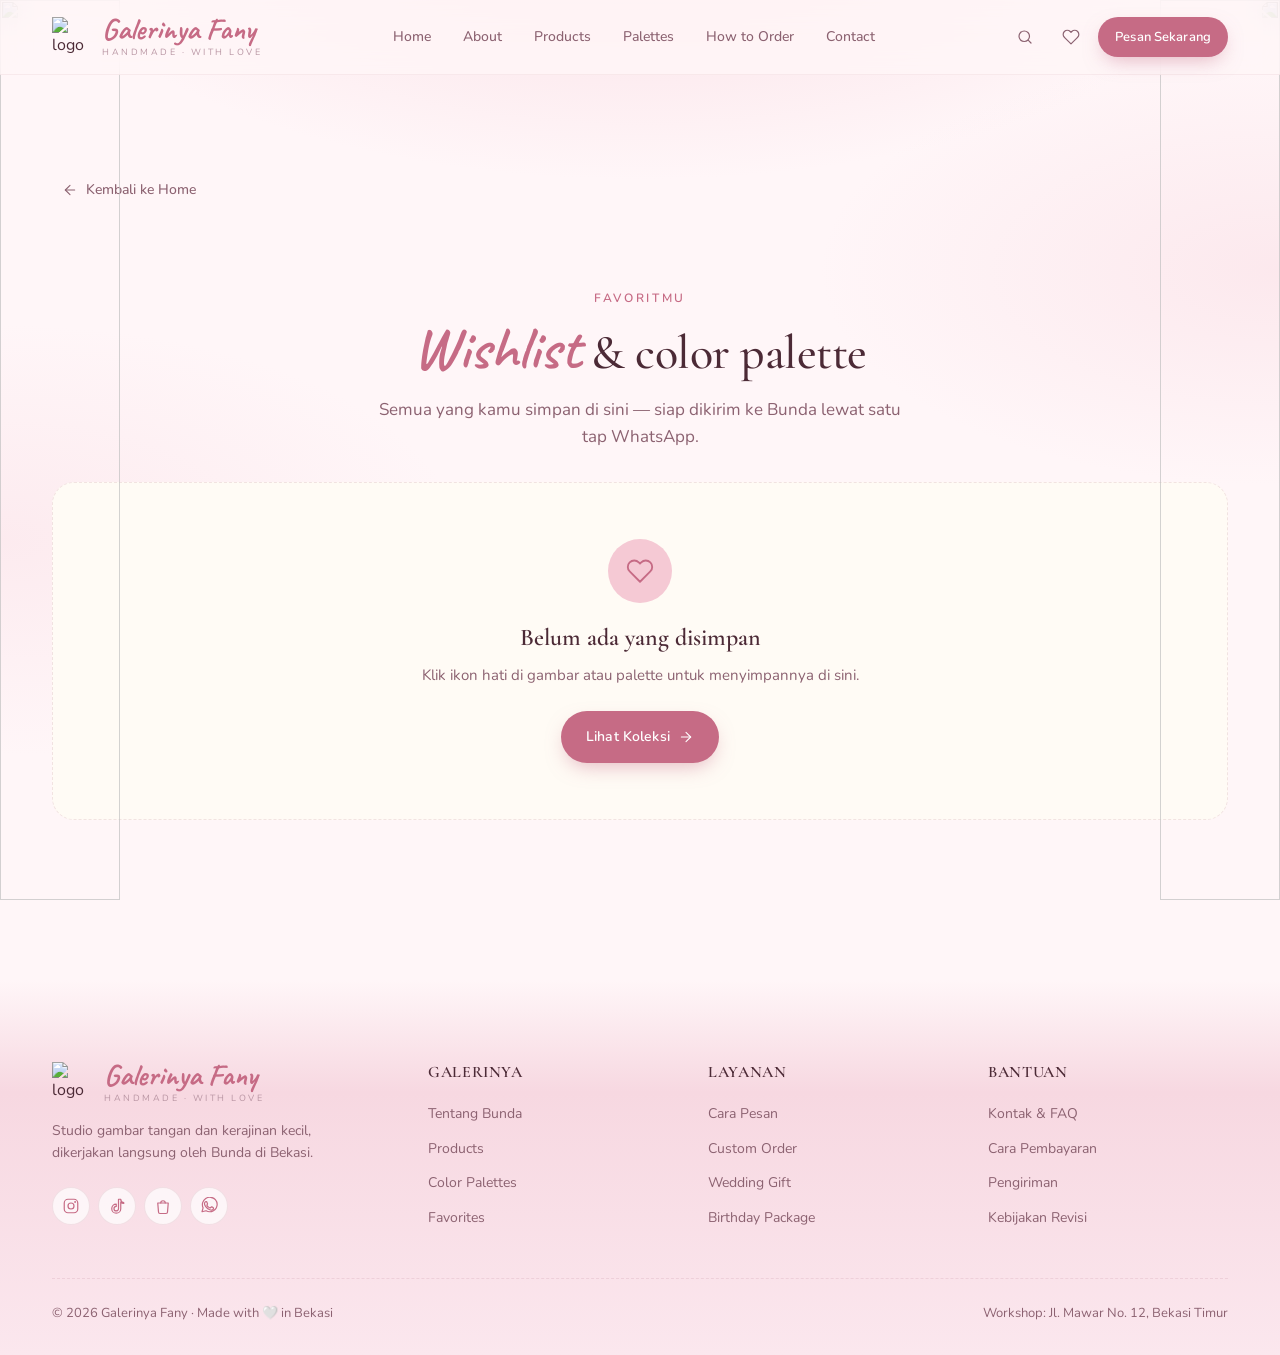
==== favorites.html @ 116637f1 "Add files via upload" ====
<!DOCTYPE html>
<html lang="id">
<head>
<meta charset="UTF-8"/>
<meta name="viewport" content="width=device-width, initial-scale=1.0"/>
<title>Favoritku — Galerinya Fany</title>
<link rel="preconnect" href="https://fonts.googleapis.com"/>
<link rel="preconnect" href="https://fonts.gstatic.com" crossorigin/>
<link href="https://fonts.googleapis.com/css2?family=Caveat:wght@500;600;700&family=Cormorant+Garamond:ital,wght@0,400;0,500;0,600;0,700;1,400;1,500&family=Nunito:wght@300;400;500;600;700&display=swap" rel="stylesheet"/>
<link rel="stylesheet" href="styles.css"/>
</head>
<body>

<div class="side-garden left"><img src="images/decorations/side-garden.svg" style="width:100%;height:100%" alt=""></div>
<div class="side-garden right"><img src="images/decorations/side-garden.svg" style="width:100%;height:100%" alt=""></div>

<!-- ═══════════════════ NAVBAR ═══════════════════ -->
<nav class="navbar">
  <div class="navbar-inner">
    <a href="index.html" class="logo">
      <img src="images/logo.svg" width="40" height="40" alt="logo">
      <div>
        <div class="logo-text">Galerinya Fany</div>
        <div class="logo-sub">handmade · with love</div>
      </div>
    </a>
    <div class="nav-links">
      <a class="nav-link" href="index.html#home">Home</a>
      <a class="nav-link" href="index.html#about">About</a>
      <a class="nav-link" href="index.html#products">Products</a>
      <a class="nav-link" href="index.html#palettes">Palettes</a>
      <a class="nav-link" href="index.html#order">How to Order</a>
      <a class="nav-link" href="index.html#contact">Contact</a>
    </div>
    <div class="nav-actions">
      <div style="position:relative">
        <button class="icon-btn" id="search-btn" aria-label="Cari palette"></button>
        <div class="search-pop" id="search-pop" style="display:none" onclick="event.stopPropagation()">
          <input type="text" id="search-input" placeholder="Cari color palette…"/>
          <div class="search-pop-hint">Tekan Enter untuk cari</div>
        </div>
      </div>
      <a href="favorites.html" class="icon-btn active" id="fav-btn" aria-label="Favorit" style="position:relative">
        <span class="badge" id="fav-badge" style="display:none">0</span>
      </a>
      <a href="index.html#order" class="btn btn-primary btn-sm">Pesan Sekarang</a>
    </div>
  </div>
</nav>

<!-- ═══════════════════ KONTEN FAVORITES ═══════════════════ -->
<section class="section">
  <div class="wrap">
    <a href="index.html" class="detail-back" id="back-btn"></a>

    <div class="fav-hero">
      <div class="eyebrow">Favoritmu</div>
      <h1 class="section-title" style="margin-top:8px"><em>Wishlist</em> &amp; color palette</h1>
      <p class="section-sub">Semua yang kamu simpan di sini — siap dikirim ke Bunda lewat satu tap WhatsApp.</p>
    </div>

    <div id="fav-content">
      <!-- Diisi oleh JavaScript -->
    </div>
  </div>
</section>

<!-- ═══════════════════ FOOTER ═══════════════════ -->
<footer class="footer">
  <div style="position:absolute;top:0;left:0;right:0"><img src="images/decorations/floral-border.svg" style="width:100%;display:block" alt=""></div>
  <div class="wrap" style="position:relative">
    <div class="footer-grid">
      <div>
        <div class="logo" style="cursor:default">
          <img src="images/logo.svg" width="42" height="42" alt="logo">
          <div><div class="logo-text">Galerinya Fany</div><div class="logo-sub">handmade · with love</div></div>
        </div>
        <p class="footer-tag">Studio gambar tangan dan kerajinan kecil, dikerjakan langsung oleh Bunda di Bekasi.</p>
        <div class="footer-social">
          <a href="#" aria-label="Instagram" id="ft-ig"></a>
          <a href="#" aria-label="TikTok" id="ft-tt"></a>
          <a href="#" aria-label="Shopee" id="ft-sp"></a>
          <a href="#" aria-label="WhatsApp" id="ft-wa"></a>
        </div>
      </div>
      <div>
        <h4>Galerinya</h4>
        <ul>
          <li><a href="index.html#about">Tentang Bunda</a></li>
          <li><a href="index.html#products">Products</a></li>
          <li><a href="index.html#palettes">Color Palettes</a></li>
          <li><a href="favorites.html">Favorites</a></li>
        </ul>
      </div>
      <div>
        <h4>Layanan</h4>
        <ul>
          <li><a href="index.html#order">Cara Pesan</a></li>
          <li><a href="#">Custom Order</a></li>
          <li><a href="#">Wedding Gift</a></li>
          <li><a href="#">Birthday Package</a></li>
        </ul>
      </div>
      <div>
        <h4>Bantuan</h4>
        <ul>
          <li><a href="index.html#contact">Kontak &amp; FAQ</a></li>
          <li><a href="index.html#contact">Cara Pembayaran</a></li>
          <li><a href="#">Pengiriman</a></li>
          <li><a href="#">Kebijakan Revisi</a></li>
        </ul>
      </div>
    </div>
    <div class="footer-bottom">
      <div>© 2026 Galerinya Fany · Made with 🤍 in Bekasi</div>
      <div>Workshop: Jl. Mawar No. 12, Bekasi Timur</div>
    </div>
  </div>
</footer>

<script src="shared.js"></script>
<script>
// ──────────────────────────────────────────────────────────
//  Halaman Favorites — favorites.html
// ──────────────────────────────────────────────────────────

document.addEventListener('DOMContentLoaded', function () {
  initNavCommon();

  // Footer icons
  document.getElementById('ft-ig').innerHTML = icon('instagram',18);
  document.getElementById('ft-tt').innerHTML = icon('tiktok',18);
  document.getElementById('ft-sp').innerHTML = icon('shopee',18);
  document.getElementById('ft-wa').innerHTML = icon('whatsapp',18);

  // Tombol kembali
  document.getElementById('back-btn').innerHTML = icon('arrow-left',16) + ' Kembali ke Home';

  // Search → ke index.html
  var si = document.getElementById('search-input');
  if (si) si.addEventListener('keydown', function(e) {
    if (e.key === 'Enter' && si.value.trim()) {
      window.location.href = 'index.html?q=' + encodeURIComponent(si.value.trim()) + '#palettes';
    }
  });

  renderFavoritesPage();
});

// ── Render seluruh halaman favorites ──
function renderFavoritesPage() {
  var favs       = loadFavs();
  var favProds   = favs.products.map(function(id){ return PRODUCTS.find(function(p){ return p.id === id; }); }).filter(Boolean);
  var favPals    = favs.palettes.map(function(id){ return PALETTES.find(function(p){ return p.id === id; }); }).filter(Boolean);
  var isEmpty    = favProds.length === 0 && favPals.length === 0;
  var container  = document.getElementById('fav-content');

  updateFavBadge();

  if (isEmpty) {
    container.innerHTML =
      '<div class="fav-empty">' +
        '<div class="info-icon">' + icon('heart',28) + '</div>' +
        '<h3>Belum ada yang disimpan</h3>' +
        '<p>Klik ikon hati di gambar atau palette untuk menyimpannya di sini.</p>' +
        '<a href="index.html#products" class="btn btn-primary">Lihat Koleksi ' + icon('arrow-right',16) + '</a>' +
      '</div>';
    return;
  }

  var html = '';

  // ── Daftar produk favorit ──
  if (favProds.length > 0) {
    html += '<div style="margin-bottom:56px">' +
      '<h2 class="section-title" style="font-size:28px;text-align:left;margin-bottom:20px">Produk Favorit (' + favProds.length + ')</h2>' +
      '<div class="product-grid">' +
      favProds.map(function(p) {
        return '<article class="product-card" onclick="window.location.href=\'product.html?id=' + p.id + '\'">' +
          '<div class="product-img">' +
            productArtSVG(p) +
            '<div class="product-tag">' + p.tag + '</div>' +
            '<button class="product-fav is-fav" onclick="removeProductFav(event,\'' + p.id + '\')" aria-label="Hapus dari Favorite">' +
              icon('heart-fill',18) +
            '</button>' +
          '</div>' +
          '<div class="product-body">' +
            '<h3 class="product-title">' + p.title + '</h3>' +
            '<div class="product-meta">' +
              '<span class="product-price">' + p.price + '</span>' +
              '<span class="product-duration">' + icon('clock',12) + ' ' + p.duration + '</span>' +
            '</div>' +
          '</div>' +
        '</article>';
      }).join('') +
      '</div></div>';
  }

  // ── Daftar palette favorit ──
  if (favPals.length > 0) {
    html += '<div style="margin-bottom:32px">' +
      '<h2 class="section-title" style="font-size:28px;text-align:left;margin-bottom:20px">Color Palette Favorit (' + favPals.length + ')</h2>' +
      '<div class="palette-grid">' +
      favPals.map(function(pl) {
        var swatches = pl.colors.map(function(c){ return '<div class="palette-swatch" style="background:' + c + '"></div>'; }).join('');
        return '<div class="palette-card">' +
          '<button class="palette-fav is-fav" onclick="removePaletteFav(event,\'' + pl.id + '\')" aria-label="Hapus palette">' +
            icon('heart-fill',18) +
          '</button>' +
          '<div class="palette-swatches">' + swatches + '</div>' +
          '<div class="palette-name">' + pl.name + '</div>' +
          '<div class="palette-tag">' + pl.tag + '</div>' +
        '</div>';
      }).join('') +
      '</div></div>';
  }

  // ── Checkout bar (sticky bottom) ──
  html += '<div class="checkout-bar">' +
    '<div>' +
      '<div class="count">' + favProds.length + ' produk · ' + favPals.length + ' palette</div>' +
      '<div class="lbl">Siap dikirim ke Bunda</div>' +
    '</div>' +
    '<button class="btn btn-wa" onclick="kirimSemua()">' +
      icon('whatsapp',16) + ' Kirim ke WhatsApp' +
    '</button>' +
  '</div>';

  container.innerHTML = html;
}

// ── Hapus produk dari favorit ──
function removeProductFav(e, id) {
  e.stopPropagation();
  toggleFav('products', id);
  showToast('Dihapus dari Favorite.');
  renderFavoritesPage();
}

// ── Hapus palette dari favorit ──
function removePaletteFav(e, id) {
  e.stopPropagation();
  toggleFav('palettes', id);
  showToast('Palette dihapus dari Favorite.');
  renderFavoritesPage();
}

// ── Kirim semua ke WhatsApp ──
function kirimSemua() {
  var favs     = loadFavs();
  var favProds = favs.products.map(function(id){ return PRODUCTS.find(function(p){ return p.id === id; }); }).filter(Boolean);
  var favPals  = favs.palettes.map(function(id){ return PALETTES.find(function(p){ return p.id === id; }); }).filter(Boolean);
  openWhatsApp({ items: favProds, palettes: favPals });
}
</script>
</body>
</html>
---- styles.css ----
/* ============ TOKENS ============ */
:root {
  --bg: #FFF6F8;
  --bg-2: #FBE7EE;
  --bg-3: #F7D8E1;
  --cream: #FFFBF5;
  --primary: #E89BAE;
  --primary-deep: #C66B85;
  --primary-soft: #F5C9D4;
  --accent: #B97A8E;
  --text: #4C2A36;
  --text-soft: #8C6271;
  --text-mute: #B894A2;
  --line: rgba(184, 120, 140, 0.18);
  --line-soft: rgba(184, 120, 140, 0.10);
  --shadow-sm: 0 1px 2px rgba(140, 70, 90, 0.06);
  --shadow-md: 0 8px 24px -10px rgba(140, 70, 90, 0.18), 0 2px 6px rgba(140, 70, 90, 0.06);
  --shadow-lg: 0 24px 48px -20px rgba(140, 70, 90, 0.28), 0 4px 12px rgba(140, 70, 90, 0.08);
  --radius: 14px;
  --radius-lg: 22px;
  --radius-pill: 999px;
  --font-script: 'Caveat', cursive;
  --font-serif: 'Cormorant Garamond', serif;
  --font-sans: 'Nunito', sans-serif;
}

* { box-sizing: border-box; }
html, body { margin: 0; padding: 0; }
body {
  font-family: var(--font-sans);
  color: var(--text);
  background: var(--bg);
  background-image:
    radial-gradient(ellipse 80% 50% at 50% -10%, rgba(245, 201, 212, 0.55), transparent 60%),
    radial-gradient(ellipse 60% 40% at 100% 30%, rgba(245, 201, 212, 0.30), transparent 60%),
    radial-gradient(ellipse 60% 40% at 0% 60%, rgba(245, 201, 212, 0.25), transparent 60%);
  background-attachment: fixed;
  line-height: 1.55;
  -webkit-font-smoothing: antialiased;
  overflow-x: hidden;
}
img { max-width: 100%; display: block; }
button { font-family: inherit; cursor: pointer; border: none; background: none; color: inherit; }
a { color: inherit; text-decoration: none; }

/* ============ LAYOUT ============ */
.app {
  position: relative;
  min-height: 100vh;
  overflow: hidden;
}
.wrap { max-width: 1240px; margin: 0 auto; padding: 0 32px; }
.section { padding: 96px 0; position: relative; }
.section-tight { padding: 56px 0; }

/* decorative side gardens */
.side-garden {
  position: fixed;
  top: 0;
  height: 100vh;
  width: 120px;
  pointer-events: none;
  z-index: 1;
  opacity: 0.7;
}
.side-garden.left { left: 0; }
.side-garden.right { right: 0; transform: scaleX(-1); }

@media (max-width: 1100px) {
  .side-garden { display: none; }
}

/* Compress navbar between 900-1180px so nothing wraps */
@media (max-width: 1180px) {
  .navbar-inner { padding: 12px 20px; gap: 12px; }
  .nav-link { padding: 7px 10px; font-size: 13px; }
  .nav-actions { gap: 4px; }
}
@media (max-width: 1020px) {
  .logo-sub { display: none; }
  .logo-text { font-size: 26px; }
  .nav-links { gap: 0; }
}

/* ============ TYPOGRAPHY ============ */
.script {
  font-family: var(--font-script);
  font-weight: 600;
  line-height: 1;
  color: var(--primary-deep);
}
.serif {
  font-family: var(--font-serif);
  font-weight: 500;
}
.eyebrow {
  font-family: var(--font-sans);
  font-size: 12px;
  letter-spacing: 0.22em;
  text-transform: uppercase;
  color: var(--primary-deep);
  font-weight: 600;
}
.section-title {
  font-family: var(--font-serif);
  font-weight: 500;
  font-size: 48px;
  line-height: 1.1;
  letter-spacing: -0.01em;
  color: var(--text);
  margin: 12px 0 16px;
}
.section-title em {
  font-family: var(--font-script);
  font-style: normal;
  color: var(--primary-deep);
  font-size: 1.25em;
  font-weight: 600;
}
.section-sub {
  font-size: 17px;
  color: var(--text-soft);
  max-width: 580px;
  margin: 0 auto;
  text-wrap: pretty;
}
.center { text-align: center; }

/* ============ NAVBAR ============ */
.navbar {
  position: sticky;
  top: 0;
  z-index: 50;
  backdrop-filter: blur(14px);
  -webkit-backdrop-filter: blur(14px);
  background: rgba(255, 246, 248, 0.78);
  border-bottom: 1px solid var(--line-soft);
}
.navbar-inner {
  max-width: 1240px;
  margin: 0 auto;
  padding: 14px 32px;
  display: flex;
  align-items: center;
  justify-content: space-between;
  gap: 24px;
}
.logo {
  display: flex;
  align-items: center;
  gap: 10px;
  cursor: pointer;
}
.logo-mark {
  width: 38px; height: 38px;
}
.logo-text {
  font-family: var(--font-script);
  font-size: 30px;
  font-weight: 700;
  color: var(--primary-deep);
  line-height: 1;
  white-space: nowrap;
}
.logo-sub {
  font-family: var(--font-sans);
  font-size: 9px;
  letter-spacing: 0.28em;
  text-transform: uppercase;
  color: var(--text-mute);
  margin-top: 2px;
  white-space: nowrap;
}
.nav-links {
  display: flex;
  gap: 4px;
  align-items: center;
}
.nav-link {
  padding: 8px 14px;
  font-size: 14px;
  font-weight: 500;
  color: var(--text-soft);
  border-radius: var(--radius-pill);
  transition: all 0.18s ease;
  white-space: nowrap;
}
.nav-link:hover { color: var(--primary-deep); background: rgba(245, 201, 212, 0.35); }
.nav-link.active { color: var(--primary-deep); background: rgba(245, 201, 212, 0.5); }

.nav-actions {
  display: flex;
  align-items: center;
  gap: 8px;
}
.icon-btn {
  width: 38px; height: 38px;
  border-radius: 50%;
  display: inline-flex;
  align-items: center;
  justify-content: center;
  color: var(--text-soft);
  transition: all 0.18s ease;
  position: relative;
}
.icon-btn:hover { background: rgba(245, 201, 212, 0.45); color: var(--primary-deep); }
.icon-btn .badge {
  position: absolute;
  top: 2px; right: 2px;
  background: var(--primary-deep);
  color: #fff;
  font-size: 10px;
  font-weight: 700;
  min-width: 16px; height: 16px;
  padding: 0 4px;
  border-radius: 999px;
  display: inline-flex;
  align-items: center;
  justify-content: center;
}

/* search popover */
.search-pop {
  position: absolute;
  top: calc(100% + 6px);
  right: 0;
  background: var(--cream);
  border: 1px solid var(--line);
  border-radius: var(--radius);
  padding: 10px;
  box-shadow: var(--shadow-lg);
  width: 320px;
  z-index: 60;
}
.search-pop input {
  width: 100%;
  border: none;
  outline: none;
  padding: 10px 12px;
  background: var(--bg);
  border-radius: var(--radius-pill);
  font-family: inherit;
  font-size: 14px;
  color: var(--text);
}
.search-pop input::placeholder { color: var(--text-mute); }
.search-pop-hint {
  font-size: 12px;
  color: var(--text-mute);
  padding: 8px 10px 4px;
}

/* ============ BUTTONS ============ */
.btn {
  display: inline-flex;
  align-items: center;
  gap: 8px;
  padding: 14px 24px;
  border-radius: var(--radius-pill);
  font-weight: 600;
  font-size: 14px;
  transition: all 0.2s ease;
  border: 1px solid transparent;
  letter-spacing: 0.01em;
}
.btn-primary {
  background: var(--primary-deep);
  color: #fff;
  box-shadow: 0 8px 20px -6px rgba(198, 107, 133, 0.5);
}
.btn-primary:hover {
  background: #B05A74;
  transform: translateY(-1px);
  box-shadow: 0 12px 24px -8px rgba(198, 107, 133, 0.6);
}
.btn-ghost {
  background: rgba(255, 255, 255, 0.7);
  color: var(--primary-deep);
  border-color: var(--primary-soft);
}
.btn-ghost:hover { background: #fff; border-color: var(--primary); }
.btn-wa {
  background: #25D366;
  color: #fff;
}
.btn-wa:hover { background: #1FB857; transform: translateY(-1px); }
.btn-sm { padding: 9px 16px; font-size: 13px; }
.btn-block { width: 100%; justify-content: center; }

/* ============ HERO ============ */
.hero {
  position: relative;
  padding: 88px 0 120px;
}
.hero-grid {
  display: grid;
  grid-template-columns: 1.05fr 1fr;
  gap: 64px;
  align-items: center;
}
.hero-eyebrow {
  display: inline-flex;
  align-items: center;
  gap: 8px;
  padding: 6px 14px;
  background: rgba(255, 255, 255, 0.7);
  border: 1px solid var(--primary-soft);
  border-radius: 999px;
  font-size: 12px;
  font-weight: 600;
  letter-spacing: 0.16em;
  text-transform: uppercase;
  color: var(--primary-deep);
}
.hero h1 {
  margin: 22px 0 18px;
  font-family: var(--font-serif);
  font-weight: 500;
  font-size: 76px;
  line-height: 1.02;
  letter-spacing: -0.02em;
  color: var(--text);
}
.hero h1 em {
  font-family: var(--font-script);
  font-style: normal;
  font-weight: 700;
  color: var(--primary-deep);
  font-size: 1.05em;
  display: inline-block;
  transform: translateY(2px);
}
.hero-lede {
  font-size: 18px;
  color: var(--text-soft);
  max-width: 480px;
  margin: 0 0 32px;
  text-wrap: pretty;
}
.hero-ctas { display: flex; gap: 12px; flex-wrap: wrap; }
.hero-meta {
  display: flex;
  gap: 28px;
  margin-top: 44px;
  padding-top: 28px;
  border-top: 1px dashed var(--line);
}
.hero-meta-item .num {
  font-family: var(--font-serif);
  font-size: 28px;
  font-weight: 600;
  color: var(--primary-deep);
  line-height: 1;
}
.hero-meta-item .lbl {
  font-size: 12px;
  color: var(--text-soft);
  letter-spacing: 0.08em;
  text-transform: uppercase;
  margin-top: 6px;
}

/* hero collage */
.hero-art {
  position: relative;
  height: 540px;
}
.hero-tile {
  position: absolute;
  border-radius: var(--radius-lg);
  overflow: hidden;
  background: var(--cream);
  box-shadow: var(--shadow-lg);
  border: 6px solid #fff;
  transition: transform 0.4s ease;
}
.hero-tile:hover { transform: translateY(-4px) rotate(0deg) !important; }
.hero-tile-1 { width: 260px; height: 340px; top: 20px; left: 40px; transform: rotate(-5deg); z-index: 2; }
.hero-tile-2 { width: 220px; height: 280px; top: 60px; right: 30px; transform: rotate(4deg); z-index: 3; }
.hero-tile-3 { width: 180px; height: 180px; bottom: 30px; left: 130px; transform: rotate(-2deg); z-index: 1; }
.hero-tile-4 { width: 130px; height: 130px; bottom: 60px; right: 80px; transform: rotate(7deg); z-index: 4; border-radius: 50%; }

.hero-sparkle {
  position: absolute;
  font-family: var(--font-script);
  color: var(--primary);
  font-size: 22px;
  pointer-events: none;
}
.hero-sparkle.s1 { top: 0; right: 70px; }
.hero-sparkle.s2 { bottom: 0; left: 0; }

@media (max-width: 900px) {
  .hero { padding: 56px 0 80px; }
  .hero-grid { grid-template-columns: 1fr; gap: 48px; }
  .hero h1 { font-size: 56px; }
  .hero-art { height: 460px; }
}

/* ============ ABOUT ============ */
.about-card {
  background: linear-gradient(160deg, var(--cream) 0%, var(--bg-2) 100%);
  border: 1px solid var(--line-soft);
  border-radius: 32px;
  padding: 64px 56px;
  display: grid;
  grid-template-columns: 1.3fr 1fr;
  gap: 56px;
  position: relative;
  overflow: hidden;
  box-shadow: var(--shadow-md);
}
.about-card::before {
  content: '"';
  position: absolute;
  top: -40px; right: 20px;
  font-family: var(--font-serif);
  font-size: 220px;
  color: rgba(198, 107, 133, 0.08);
  font-style: italic;
  line-height: 1;
}
.about-text h2 {
  font-family: var(--font-serif);
  font-size: 44px;
  font-weight: 500;
  line-height: 1.1;
  margin: 8px 0 20px;
  color: var(--text);
  letter-spacing: -0.01em;
}
.about-text h2 em {
  font-family: var(--font-script);
  font-style: normal;
  font-weight: 700;
  color: var(--primary-deep);
}
.about-text p {
  color: var(--text-soft);
  font-size: 16px;
  line-height: 1.75;
  margin: 0 0 16px;
  text-wrap: pretty;
}
.about-signature {
  font-family: var(--font-script);
  font-size: 36px;
  color: var(--primary-deep);
  margin-top: 24px;
  line-height: 1;
}
.about-info {
  background: rgba(255, 255, 255, 0.6);
  border-radius: var(--radius-lg);
  padding: 28px;
  border: 1px solid var(--line-soft);
}
.about-info h3 {
  font-family: var(--font-serif);
  font-size: 22px;
  font-weight: 600;
  margin: 0 0 18px;
  color: var(--text);
}
.info-row {
  display: flex;
  gap: 14px;
  padding: 14px 0;
  border-bottom: 1px dashed var(--line);
  align-items: flex-start;
}
.info-row:last-child { border-bottom: none; }
.info-icon {
  width: 36px; height: 36px;
  border-radius: 10px;
  background: var(--primary-soft);
  color: var(--primary-deep);
  display: inline-flex;
  align-items: center;
  justify-content: center;
  flex-shrink: 0;
}
.info-label {
  font-size: 11px;
  letter-spacing: 0.12em;
  text-transform: uppercase;
  color: var(--text-mute);
  margin-bottom: 2px;
}
.info-value {
  font-size: 14px;
  color: var(--text);
  font-weight: 500;
}
.info-value.serif { font-family: var(--font-serif); font-size: 16px; }

@media (max-width: 900px) {
  .about-card { grid-template-columns: 1fr; padding: 40px 28px; }
  .about-text h2 { font-size: 36px; }
}

/* ============ PRODUCTS ============ */
.products-head {
  display: flex;
  align-items: flex-end;
  justify-content: space-between;
  gap: 24px;
  margin-bottom: 40px;
}
.products-head .left { max-width: 560px; }
.tab-pills { display: flex; gap: 8px; flex-wrap: wrap; }
.tab-pill {
  padding: 9px 18px;
  border-radius: var(--radius-pill);
  font-size: 13px;
  font-weight: 600;
  color: var(--text-soft);
  background: rgba(255, 255, 255, 0.6);
  border: 1px solid var(--line);
  transition: all 0.15s ease;
}
.tab-pill:hover { color: var(--primary-deep); border-color: var(--primary-soft); }
.tab-pill.active {
  background: var(--primary-deep);
  color: #fff;
  border-color: var(--primary-deep);
}

.product-grid {
  display: grid;
  grid-template-columns: repeat(3, 1fr);
  gap: 24px;
}
.product-card {
  background: var(--cream);
  border-radius: var(--radius-lg);
  overflow: hidden;
  border: 1px solid var(--line-soft);
  transition: all 0.25s ease;
  position: relative;
  cursor: pointer;
}
.product-card:hover {
  transform: translateY(-4px);
  box-shadow: var(--shadow-lg);
  border-color: var(--primary-soft);
}
.product-img {
  aspect-ratio: 1 / 1;
  background: var(--bg-2);
  position: relative;
  overflow: hidden;
}
.product-img > svg, .product-img > div {
  width: 100%; height: 100%;
}
.product-fav {
  position: absolute;
  top: 12px; right: 12px;
  width: 36px; height: 36px;
  border-radius: 50%;
  background: rgba(255, 255, 255, 0.92);
  backdrop-filter: blur(4px);
  display: inline-flex;
  align-items: center;
  justify-content: center;
  color: var(--text-mute);
  transition: all 0.18s ease;
  z-index: 2;
  box-shadow: var(--shadow-sm);
}
.product-fav:hover { color: var(--primary-deep); transform: scale(1.08); }
.product-fav.is-fav { color: #E04A6E; background: #fff; }
.product-tag {
  position: absolute;
  top: 12px; left: 12px;
  padding: 4px 10px;
  border-radius: var(--radius-pill);
  background: rgba(255, 255, 255, 0.92);
  font-size: 11px;
  font-weight: 600;
  letter-spacing: 0.05em;
  color: var(--primary-deep);
  text-transform: uppercase;
}
.product-body { padding: 18px 20px 22px; }
.product-title {
  font-family: var(--font-serif);
  font-size: 21px;
  font-weight: 600;
  margin: 0 0 4px;
  color: var(--text);
  line-height: 1.2;
}
.product-meta {
  display: flex;
  justify-content: space-between;
  align-items: center;
  margin-top: 10px;
}
.product-price {
  font-family: var(--font-serif);
  font-size: 18px;
  font-weight: 600;
  color: var(--primary-deep);
  white-space: nowrap;
}
.product-duration {
  font-size: 12px;
  color: var(--text-soft);
  display: inline-flex;
  align-items: center;
  gap: 4px;
  white-space: nowrap;
}
.product-meta { gap: 8px; flex-wrap: wrap; }

@media (max-width: 900px) {
  .product-grid { grid-template-columns: repeat(2, 1fr); }
  .products-head { flex-direction: column; align-items: flex-start; }
}
@media (max-width: 560px) {
  .product-grid { grid-template-columns: 1fr; }
}

/* ============ PALETTE CARDS ============ */
.palette-grid {
  display: grid;
  grid-template-columns: repeat(4, 1fr);
  gap: 18px;
}
.palette-card {
  background: var(--cream);
  border-radius: var(--radius);
  padding: 16px;
  border: 1px solid var(--line-soft);
  transition: all 0.2s ease;
  cursor: pointer;
  position: relative;
}
.palette-card:hover {
  transform: translateY(-3px);
  box-shadow: var(--shadow-md);
  border-color: var(--primary-soft);
}
.palette-swatches {
  display: flex;
  border-radius: 10px;
  overflow: hidden;
  height: 76px;
  box-shadow: inset 0 0 0 1px var(--line-soft);
}
.palette-swatch { flex: 1; transition: flex 0.3s ease; }
.palette-card:hover .palette-swatch:hover { flex: 2; }
.palette-name {
  font-family: var(--font-serif);
  font-size: 18px;
  font-weight: 600;
  margin: 14px 0 4px;
  color: var(--text);
}
.palette-tag {
  font-size: 12px;
  color: var(--text-soft);
  letter-spacing: 0.04em;
}
.palette-fav {
  position: absolute;
  top: 22px; right: 22px;
  z-index: 2;
  color: rgba(255, 255, 255, 0.95);
  filter: drop-shadow(0 1px 2px rgba(0,0,0,0.25));
}
.palette-fav.is-fav { color: #fff; }
.palette-fav.is-fav svg { fill: #E04A6E; }

@media (max-width: 900px) { .palette-grid { grid-template-columns: repeat(2, 1fr); } }
@media (max-width: 480px) { .palette-grid { grid-template-columns: 1fr; } }

/* search-row for palettes */
.search-row {
  display: flex;
  gap: 12px;
  align-items: center;
  margin: 0 auto 32px;
  max-width: 520px;
  background: var(--cream);
  border: 1px solid var(--line);
  border-radius: var(--radius-pill);
  padding: 4px 4px 4px 18px;
  box-shadow: var(--shadow-sm);
}
.search-row svg { color: var(--text-mute); flex-shrink: 0; }
.search-row input {
  flex: 1;
  border: none;
  outline: none;
  padding: 12px 6px;
  background: transparent;
  font-family: inherit;
  font-size: 15px;
  color: var(--text);
}
.search-row input::placeholder { color: var(--text-mute); }
.search-row .btn { padding: 10px 18px; }

/* ============ HOW TO ORDER ============ */
.steps-grid {
  display: grid;
  grid-template-columns: repeat(4, 1fr);
  gap: 20px;
  position: relative;
}
.steps-grid::before {
  content: '';
  position: absolute;
  top: 38px; left: 12%; right: 12%;
  height: 2px;
  background: repeating-linear-gradient(to right, var(--primary-soft) 0 8px, transparent 8px 14px);
  z-index: 0;
}
.step-card {
  background: var(--cream);
  border: 1px solid var(--line-soft);
  border-radius: var(--radius-lg);
  padding: 28px 22px;
  text-align: center;
  position: relative;
  z-index: 1;
  transition: transform 0.2s ease;
}
.step-card:hover { transform: translateY(-4px); box-shadow: var(--shadow-md); }
.step-num {
  width: 76px; height: 76px;
  margin: 0 auto 18px;
  border-radius: 50%;
  background: var(--bg);
  border: 6px solid var(--bg);
  box-shadow: 0 0 0 1px var(--primary-soft);
  color: var(--primary-deep);
  display: inline-flex;
  align-items: center;
  justify-content: center;
  position: relative;
}
.step-num span {
  position: absolute;
  bottom: -8px; right: -8px;
  width: 28px; height: 28px;
  background: var(--primary-deep);
  color: #fff;
  border-radius: 50%;
  font-family: var(--font-serif);
  font-weight: 600;
  font-size: 14px;
  display: inline-flex;
  align-items: center;
  justify-content: center;
  border: 3px solid var(--cream);
}
.step-card h3 {
  font-family: var(--font-serif);
  font-size: 20px;
  font-weight: 600;
  margin: 0 0 8px;
  color: var(--text);
}
.step-card p {
  font-size: 14px;
  color: var(--text-soft);
  margin: 0;
  line-height: 1.55;
  text-wrap: pretty;
}

@media (max-width: 900px) {
  .steps-grid { grid-template-columns: repeat(2, 1fr); }
  .steps-grid::before { display: none; }
}

/* ============ CONTACT (IKEA-inspired layout, original design) ============ */
.contact-grid {
  display: grid;
  grid-template-columns: 1.1fr 1fr;
  gap: 32px;
}
.contact-main {
  background: var(--cream);
  border-radius: var(--radius-lg);
  border: 1px solid var(--line-soft);
  padding: 40px;
}
.contact-main h2 {
  font-family: var(--font-serif);
  font-size: 40px;
  font-weight: 500;
  margin: 8px 0 8px;
  color: var(--text);
  letter-spacing: -0.01em;
}
.contact-main h2 em { font-family: var(--font-script); font-style: normal; color: var(--primary-deep); font-weight: 700; }
.contact-main > p { color: var(--text-soft); margin: 0 0 28px; max-width: 460px; }
.contact-blocks {
  display: grid;
  grid-template-columns: 1fr 1fr;
  gap: 22px;
  margin-bottom: 28px;
}
.contact-block {
  padding: 20px;
  border-radius: var(--radius);
  border: 1px solid var(--line-soft);
  background: var(--bg);
}
.contact-block .info-icon { margin-bottom: 12px; }
.contact-block h4 {
  font-family: var(--font-serif);
  font-size: 17px;
  font-weight: 600;
  margin: 0 0 4px;
  color: var(--text);
}
.contact-block p { font-size: 13px; color: var(--text-soft); margin: 0; line-height: 1.5; }
.contact-block strong { color: var(--text); font-weight: 600; }

.contact-hours {
  background: var(--bg);
  padding: 22px;
  border-radius: var(--radius);
  border: 1px solid var(--line-soft);
}
.contact-hours h4 {
  font-family: var(--font-serif);
  font-size: 17px;
  font-weight: 600;
  margin: 0 0 12px;
  color: var(--text);
  display: flex; align-items: center; gap: 8px;
}
.hours-row {
  display: flex;
  justify-content: space-between;
  padding: 6px 0;
  font-size: 14px;
  color: var(--text-soft);
  border-bottom: 1px dashed var(--line-soft);
}
.hours-row:last-child { border-bottom: none; }
.hours-row .day { font-weight: 500; color: var(--text); }
.hours-row.closed .time { color: var(--text-mute); }

.contact-side {
  display: flex;
  flex-direction: column;
  gap: 20px;
}
.contact-map {
  background: var(--cream);
  border: 1px solid var(--line-soft);
  border-radius: var(--radius-lg);
  overflow: hidden;
  position: relative;
  height: 280px;
}
.contact-faq {
  background: var(--cream);
  border: 1px solid var(--line-soft);
  border-radius: var(--radius-lg);
  padding: 28px;
  flex: 1;
}
.contact-faq h3 {
  font-family: var(--font-serif);
  font-size: 22px;
  font-weight: 600;
  margin: 0 0 18px;
  color: var(--text);
}
.faq-item {
  padding: 14px 0;
  border-bottom: 1px dashed var(--line);
  cursor: pointer;
}
.faq-item:last-child { border-bottom: none; }
.faq-q {
  display: flex;
  justify-content: space-between;
  align-items: center;
  gap: 12px;
  font-weight: 600;
  font-size: 14px;
  color: var(--text);
}
.faq-q svg { transition: transform 0.2s ease; color: var(--primary-deep); flex-shrink: 0; }
.faq-item.open .faq-q svg { transform: rotate(45deg); }
.faq-a {
  max-height: 0;
  overflow: hidden;
  transition: max-height 0.25s ease, margin 0.25s ease;
  font-size: 13px;
  color: var(--text-soft);
  line-height: 1.6;
}
.faq-item.open .faq-a {
  max-height: 200px;
  margin-top: 8px;
}

@media (max-width: 900px) {
  .contact-grid { grid-template-columns: 1fr; }
  .contact-blocks { grid-template-columns: 1fr; }
  .contact-main { padding: 28px; }
}

/* ============ FOOTER ============ */
.footer {
  position: relative;
  margin-top: 64px;
  padding: 80px 0 32px;
  background: linear-gradient(180deg, transparent 0%, var(--bg-3) 30%, var(--bg-2) 100%);
}
.footer-grid {
  display: grid;
  grid-template-columns: 1.4fr 1fr 1fr 1fr;
  gap: 40px;
  margin-bottom: 48px;
}
.footer h4 {
  font-family: var(--font-serif);
  font-size: 16px;
  font-weight: 600;
  margin: 0 0 16px;
  color: var(--text);
  letter-spacing: 0.04em;
  text-transform: uppercase;
}
.footer ul { list-style: none; padding: 0; margin: 0; display: flex; flex-direction: column; gap: 10px; }
.footer a {
  font-size: 14px;
  color: var(--text-soft);
  transition: color 0.15s ease;
}
.footer a:hover { color: var(--primary-deep); }
.footer-tag {
  font-size: 14px;
  color: var(--text-soft);
  max-width: 280px;
  margin: 14px 0 22px;
  line-height: 1.6;
}
.footer-social {
  display: flex;
  gap: 8px;
}
.footer-social a {
  width: 38px; height: 38px;
  border-radius: 50%;
  background: rgba(255, 255, 255, 0.7);
  border: 1px solid var(--line);
  display: inline-flex;
  align-items: center;
  justify-content: center;
  color: var(--primary-deep);
  transition: all 0.18s ease;
}
.footer-social a:hover { background: var(--primary-deep); color: #fff; border-color: var(--primary-deep); transform: translateY(-2px); }
.footer-bottom {
  padding-top: 24px;
  border-top: 1px dashed var(--line);
  display: flex;
  justify-content: space-between;
  flex-wrap: wrap;
  gap: 12px;
  font-size: 13px;
  color: var(--text-soft);
}
@media (max-width: 900px) {
  .footer-grid { grid-template-columns: repeat(2, 1fr); }
}

/* ============ PRODUCT DETAIL ============ */
.detail-back {
  display: inline-flex;
  align-items: center;
  gap: 8px;
  color: var(--text-soft);
  font-size: 14px;
  font-weight: 500;
  margin-bottom: 32px;
  padding: 8px 14px 8px 10px;
  border-radius: var(--radius-pill);
  transition: all 0.15s ease;
}
.detail-back:hover { background: rgba(255, 255, 255, 0.6); color: var(--primary-deep); }
.detail-grid {
  display: grid;
  grid-template-columns: 1.1fr 1fr;
  gap: 56px;
  align-items: flex-start;
  margin-bottom: 80px;
}
.detail-img {
  background: var(--cream);
  border-radius: var(--radius-lg);
  overflow: hidden;
  border: 1px solid var(--line-soft);
  position: relative;
  aspect-ratio: 1/1;
}
.detail-img > svg, .detail-img > div { width: 100%; height: 100%; }
.detail-thumbs {
  display: flex;
  gap: 10px;
  margin-top: 14px;
}
.detail-thumb {
  width: 64px; height: 64px;
  border-radius: 10px;
  background: var(--cream);
  border: 2px solid transparent;
  cursor: pointer;
  overflow: hidden;
}
.detail-thumb.active { border-color: var(--primary-deep); }

.detail-info { padding-top: 8px; }
.detail-tag {
  display: inline-block;
  padding: 5px 12px;
  background: var(--primary-soft);
  color: var(--primary-deep);
  font-size: 11px;
  font-weight: 700;
  letter-spacing: 0.12em;
  text-transform: uppercase;
  border-radius: var(--radius-pill);
}
.detail-info h1 {
  font-family: var(--font-serif);
  font-size: 44px;
  font-weight: 500;
  line-height: 1.1;
  margin: 16px 0 14px;
  color: var(--text);
  letter-spacing: -0.01em;
}
.detail-desc {
  color: var(--text-soft);
  font-size: 16px;
  margin: 0 0 24px;
  line-height: 1.7;
  text-wrap: pretty;
}
.detail-stats {
  display: grid;
  grid-template-columns: repeat(3, 1fr);
  gap: 12px;
  margin: 0 0 28px;
}
.stat-card {
  background: var(--bg);
  border: 1px solid var(--line-soft);
  border-radius: var(--radius);
  padding: 14px;
}
.stat-card .info-icon { width: 28px; height: 28px; margin-bottom: 8px; border-radius: 8px; }
.stat-card .lbl {
  font-size: 11px;
  letter-spacing: 0.1em;
  text-transform: uppercase;
  color: var(--text-mute);
  margin-bottom: 2px;
}
.stat-card .val {
  font-family: var(--font-serif);
  font-size: 17px;
  font-weight: 600;
  color: var(--text);
}

.palette-picker {
  background: var(--bg);
  border-radius: var(--radius-lg);
  border: 1px solid var(--line-soft);
  padding: 24px;
  margin-bottom: 24px;
}
.palette-picker h3 {
  font-family: var(--font-serif);
  font-size: 19px;
  font-weight: 600;
  margin: 0 0 4px;
  color: var(--text);
  display: flex; align-items: center; justify-content: space-between;
}
.palette-picker > p {
  font-size: 13px;
  color: var(--text-soft);
  margin: 0 0 16px;
}
.palette-picker-options {
  display: grid;
  grid-template-columns: repeat(2, 1fr);
  gap: 10px;
}
.palette-pick {
  display: flex;
  align-items: center;
  gap: 12px;
  padding: 10px 12px;
  background: var(--cream);
  border: 1.5px solid var(--line-soft);
  border-radius: var(--radius);
  cursor: pointer;
  transition: all 0.15s ease;
  text-align: left;
}
.palette-pick:hover { border-color: var(--primary-soft); }
.palette-pick.selected { border-color: var(--primary-deep); background: #fff; }
.palette-pick-swatches { display: flex; gap: 0; border-radius: 6px; overflow: hidden; flex-shrink: 0; }
.palette-pick-swatches span { width: 14px; height: 28px; display: block; }
.palette-pick-name {
  font-family: var(--font-serif);
  font-size: 15px;
  font-weight: 600;
  color: var(--text);
  line-height: 1.1;
}
.palette-pick-tag {
  font-size: 11px;
  color: var(--text-soft);
  margin-top: 2px;
}

.detail-actions {
  display: flex;
  gap: 10px;
  margin-top: 20px;
}
.detail-actions .btn { flex: 1; justify-content: center; padding: 16px 20px; font-size: 15px; }

@media (max-width: 900px) {
  .detail-grid { grid-template-columns: 1fr; gap: 32px; }
  .detail-info h1 { font-size: 36px; }
  .palette-picker-options { grid-template-columns: 1fr; }
}

/* recommendations */
.recs-block {
  margin-top: 32px;
  padding-top: 56px;
  border-top: 1px dashed var(--line);
}

/* ============ FAVORITES PAGE ============ */
.fav-hero {
  text-align: center;
  padding: 48px 0 32px;
}
.fav-empty {
  background: var(--cream);
  border: 1px dashed var(--line);
  border-radius: var(--radius-lg);
  padding: 56px 32px;
  text-align: center;
}
.fav-empty .info-icon {
  width: 64px; height: 64px;
  margin: 0 auto 16px;
  border-radius: 50%;
}
.fav-empty h3 {
  font-family: var(--font-serif);
  font-size: 24px;
  font-weight: 600;
  margin: 0 0 8px;
  color: var(--text);
}
.fav-empty p { color: var(--text-soft); margin: 0 0 24px; font-size: 15px; }

.checkout-bar {
  position: sticky;
  bottom: 24px;
  margin: 32px auto 0;
  max-width: 720px;
  background: var(--cream);
  border: 1px solid var(--primary-soft);
  border-radius: var(--radius-lg);
  padding: 18px 20px;
  display: flex;
  align-items: center;
  gap: 16px;
  box-shadow: var(--shadow-lg);
}
.checkout-bar .count {
  font-family: var(--font-serif);
  font-size: 20px;
  font-weight: 600;
  color: var(--text);
}
.checkout-bar .lbl {
  font-size: 12px;
  color: var(--text-soft);
  letter-spacing: 0.08em;
  text-transform: uppercase;
}
.checkout-bar > div:first-child { flex: 1; }

/* ============ WHATSAPP MODAL ============ */
.modal-overlay {
  position: fixed;
  inset: 0;
  background: rgba(76, 42, 54, 0.4);
  backdrop-filter: blur(6px);
  z-index: 100;
  display: flex;
  align-items: center;
  justify-content: center;
  padding: 24px;
  animation: fadeIn 0.2s ease;
}
.modal {
  background: var(--cream);
  border-radius: 24px;
  padding: 36px;
  max-width: 480px;
  width: 100%;
  box-shadow: var(--shadow-lg);
  position: relative;
  max-height: 92vh;
  overflow-y: auto;
  animation: slideUp 0.25s ease;
}
@keyframes fadeIn { from { opacity: 0; } to { opacity: 1; } }
@keyframes slideUp { from { opacity: 0; transform: translateY(20px); } to { opacity: 1; transform: translateY(0); } }
.modal-close {
  position: absolute;
  top: 14px; right: 14px;
  width: 36px; height: 36px;
  border-radius: 50%;
  color: var(--text-soft);
  transition: all 0.15s ease;
  display: inline-flex; align-items: center; justify-content: center;
}
.modal-close:hover { background: var(--bg); color: var(--text); }
.modal h2 {
  font-family: var(--font-serif);
  font-size: 28px;
  font-weight: 600;
  margin: 0 0 8px;
  color: var(--text);
}
.modal-sub { color: var(--text-soft); font-size: 14px; margin: 0 0 24px; }
.modal-preview {
  background: var(--bg);
  border-radius: var(--radius);
  padding: 16px;
  margin-bottom: 20px;
  border: 1px solid var(--line-soft);
}
.modal-preview h4 {
  font-size: 12px;
  text-transform: uppercase;
  letter-spacing: 0.1em;
  color: var(--text-mute);
  margin: 0 0 10px;
  font-weight: 600;
}
.modal-preview ul { list-style: none; padding: 0; margin: 0; display: flex; flex-direction: column; gap: 8px; }
.modal-preview li {
  display: flex;
  align-items: center;
  gap: 10px;
  font-size: 14px;
  color: var(--text);
}
.modal-preview li .dot { width: 6px; height: 6px; border-radius: 50%; background: var(--primary-deep); }
.modal-field {
  display: block;
  margin-bottom: 14px;
}
.modal-field label {
  font-size: 12px;
  letter-spacing: 0.08em;
  text-transform: uppercase;
  color: var(--text-mute);
  margin-bottom: 6px;
  display: block;
  font-weight: 600;
}
.modal-field input, .modal-field textarea {
  width: 100%;
  padding: 12px 14px;
  border: 1.5px solid var(--line);
  border-radius: var(--radius);
  background: var(--bg);
  font-family: inherit;
  font-size: 14px;
  color: var(--text);
  outline: none;
  transition: border-color 0.15s ease;
  resize: vertical;
}
.modal-field input:focus, .modal-field textarea:focus { border-color: var(--primary-deep); background: #fff; }

/* misc */
.divider {
  height: 1px;
  background: linear-gradient(to right, transparent, var(--line) 20%, var(--line) 80%, transparent);
  margin: 0 auto;
  max-width: 200px;
}
.toast {
  position: fixed;
  bottom: 32px;
  left: 50%;
  transform: translateX(-50%);
  background: var(--text);
  color: var(--cream);
  padding: 12px 22px;
  border-radius: var(--radius-pill);
  font-size: 14px;
  font-weight: 500;
  z-index: 200;
  box-shadow: var(--shadow-lg);
  animation: toastIn 0.3s ease;
}
@keyframes toastIn { from { opacity: 0; transform: translate(-50%, 12px); } to { opacity: 1; transform: translate(-50%, 0); } }

/* ============ HAMBURGER & MOBILE NAV ============ */
.nav-hamburger {
  display: none;
  flex-direction: column;
  gap: 5px;
  width: 38px;
  height: 38px;
  align-items: center;
  justify-content: center;
  border-radius: var(--radius);
  padding: 6px;
}
.nav-hamburger span {
  display: block;
  width: 20px;
  height: 2px;
  background: var(--text-soft);
  border-radius: 2px;
  transition: all 0.25s ease;
  transform-origin: center;
}
.nav-hamburger.open span:nth-child(1) { transform: translateY(7px) rotate(45deg); }
.nav-hamburger.open span:nth-child(2) { opacity: 0; transform: scaleX(0); }
.nav-hamburger.open span:nth-child(3) { transform: translateY(-7px) rotate(-45deg); }

.mobile-nav {
  position: fixed;
  inset: 0;
  z-index: 48;
  background: rgba(76, 42, 54, 0.45);
  display: none;
}
.mobile-nav.open { display: block; }
.mobile-nav-inner {
  position: absolute;
  top: 0; right: 0; bottom: 0;
  width: min(300px, 85vw);
  background: var(--cream);
  padding: 80px 28px 40px;
  display: flex;
  flex-direction: column;
  overflow-y: auto;
  box-shadow: -6px 0 32px rgba(76, 42, 54, 0.18);
  animation: mobileNavIn 0.28s ease;
}
@keyframes mobileNavIn {
  from { transform: translateX(100%); }
  to { transform: translateX(0); }
}
.mobile-nav-link {
  display: block;
  padding: 15px 0;
  font-family: var(--font-serif);
  font-size: 22px;
  font-weight: 500;
  color: var(--text);
  border-bottom: 1px dashed var(--line);
  transition: color 0.15s ease, padding-left 0.15s ease;
}
.mobile-nav-link:hover { color: var(--primary-deep); padding-left: 6px; }
.mobile-nav-ctas {
  display: flex;
  flex-direction: column;
  gap: 10px;
  margin-top: 28px;
}

@media (max-width: 900px) {
  .nav-hamburger { display: inline-flex; }
  .nav-links { display: none; }
}
@media (max-width: 540px) {
  /* Sembunyikan "Pesan Sekarang" di navbar — ada di mobile menu */
  .navbar .btn-sm { display: none; }
}

/* ============ TABLET (≤ 768px) ============ */
@media (max-width: 768px) {
  .wrap { padding: 0 20px; }
  .section { padding: 64px 0; }
  .section-title { font-size: 36px; }
  .section-sub { font-size: 15px; }

  .hero { padding: 48px 0 60px; }
  .hero h1 { font-size: 44px; }
  .hero-lede { font-size: 16px; }
  .hero-meta { flex-wrap: wrap; gap: 16px 28px; }

  .about-card { padding: 32px 24px; gap: 32px; }
  .about-text h2 { font-size: 32px; }

  .contact-main { padding: 28px 20px; }
  .contact-main h2 { font-size: 32px; }

  .detail-info h1 { font-size: 32px; }

  .footer { padding: 60px 0 28px; }
  .footer-grid { gap: 24px; }
  .checkout-bar { bottom: 16px; }
  .steps-grid { gap: 14px; }
}

/* ============ MOBILE (≤ 480px) ============ */
@media (max-width: 480px) {
  .wrap { padding: 0 16px; }
  .section { padding: 48px 0; }
  .section-title { font-size: 28px; }
  .section-sub { font-size: 14px; }

  /* Navbar */
  .navbar-inner { padding: 10px 16px; }
  .nav-actions { gap: 2px; }
  .search-pop { width: 260px; }

  /* Hero */
  .hero { padding: 36px 0 48px; }
  .hero h1 { font-size: 34px; }
  .hero-lede { font-size: 15px; margin-bottom: 24px; }
  .hero-ctas { flex-direction: column; }
  .hero-ctas .btn { width: 100%; justify-content: center; }
  .hero-art { display: none; }
  .hero-meta { gap: 14px 20px; margin-top: 24px; padding-top: 18px; }
  .hero-meta-item .num { font-size: 22px; }

  /* About */
  .about-card { padding: 24px 16px; border-radius: 20px; }
  .about-text h2 { font-size: 26px; }
  .about-signature { font-size: 28px; }

  /* Products */
  .tab-pills { gap: 6px; }
  .tab-pill { padding: 7px 12px; font-size: 12px; }

  /* Steps */
  .steps-grid { grid-template-columns: 1fr; }
  .step-num { width: 60px; height: 60px; }

  /* Contact */
  .contact-main { padding: 20px 16px; }
  .contact-main h2 { font-size: 26px; }
  .contact-blocks { gap: 12px; }
  .contact-block { padding: 16px; }

  /* Footer */
  .footer { padding: 56px 0 24px; }
  .footer-grid { grid-template-columns: 1fr; }
  .footer-bottom { flex-direction: column; gap: 6px; text-align: center; }

  /* Product Detail */
  .detail-info h1 { font-size: 26px; }
  .detail-stats { gap: 8px; }
  .stat-card { padding: 10px 8px; }
  .stat-card .val { font-size: 14px; }
  .detail-actions { flex-wrap: wrap; }
  .detail-actions .btn { flex: 1 1 calc(50% - 5px); min-width: 120px; }

  /* Favorites */
  .fav-hero { padding: 28px 0 16px; }
  .checkout-bar {
    flex-direction: column;
    align-items: stretch;
    text-align: center;
    bottom: 12px;
    padding: 16px;
  }
  .checkout-bar .btn-wa { width: 100%; justify-content: center; }

  /* Modal: bottom sheet */
  .modal-overlay { padding: 0; align-items: flex-end; }
  .modal { border-radius: 20px 20px 0 0; padding: 28px 20px 40px; max-height: 92vh; }
}
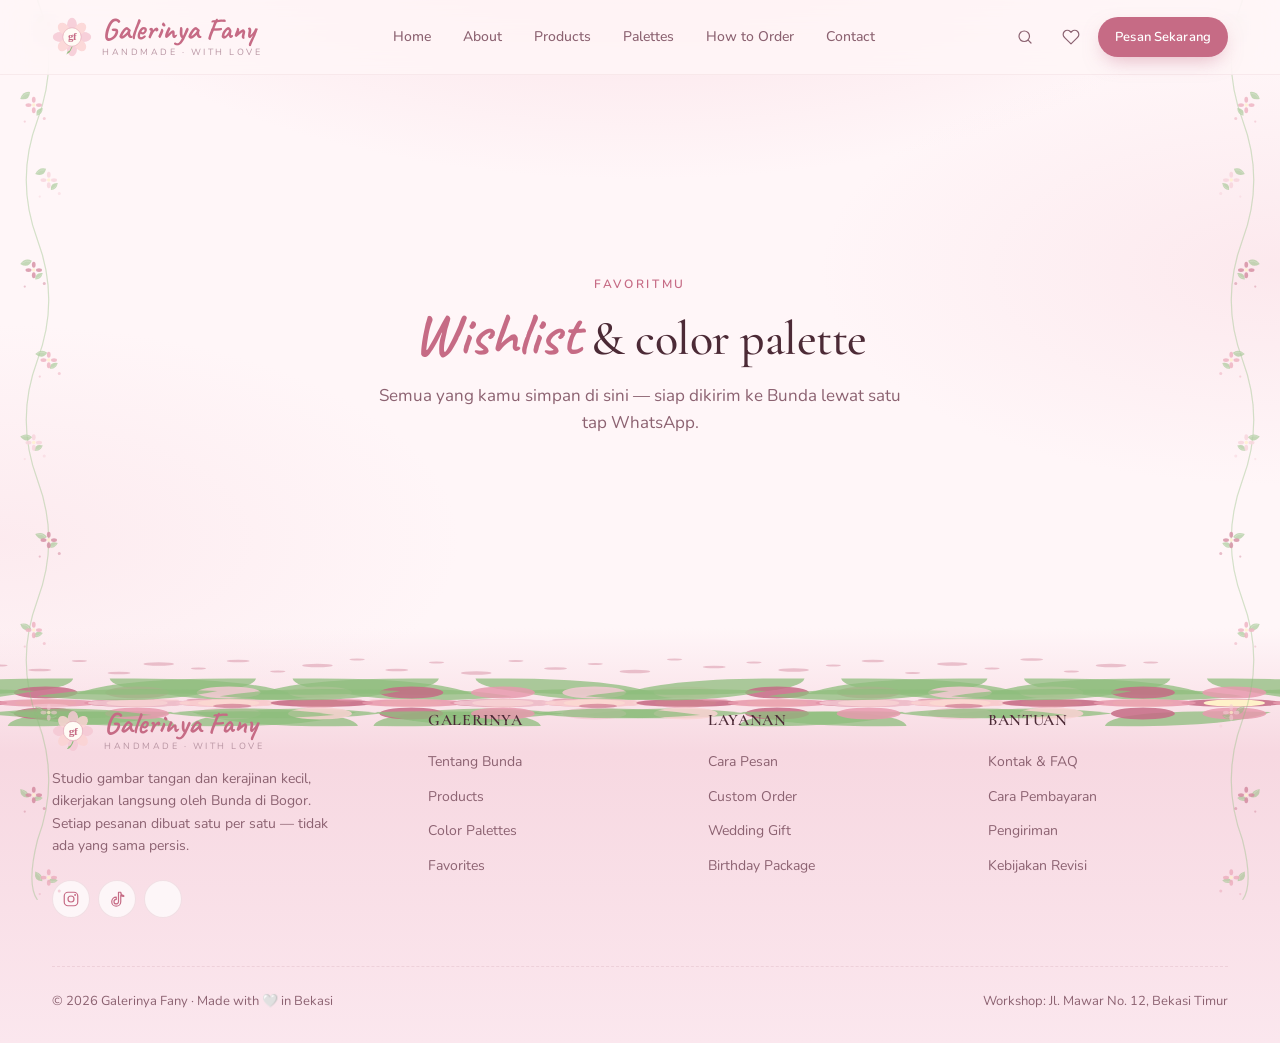
==== commit 5a5d5297: "Add files via upload" ====
--- a/favorites.html
+++ b/favorites.html
@@ -11,14 +11,14 @@
 </head>
 <body>
 
-<div class="side-garden left"><img src="images/decorations/side-garden.svg" style="width:100%;height:100%" alt=""></div>
-<div class="side-garden right"><img src="images/decorations/side-garden.svg" style="width:100%;height:100%" alt=""></div>
+<div class="side-garden left"><img src="side-garden.svg" style="width:100%;height:100%" alt=""></div>
+<div class="side-garden right"><img src="side-garden.svg" style="width:100%;height:100%" alt=""></div>
 
 <!-- ═══════════════════ NAVBAR ═══════════════════ -->
 <nav class="navbar">
   <div class="navbar-inner">
     <a href="index.html" class="logo">
-      <img src="images/logo.svg" width="40" height="40" alt="logo">
+      <img src="logo.svg" width="40" height="40" alt="logo">
       <div>
         <div class="logo-text">Galerinya Fany</div>
         <div class="logo-sub">handmade · with love</div>
@@ -67,47 +67,46 @@
 
 <!-- ═══════════════════ FOOTER ═══════════════════ -->
 <footer class="footer">
-  <div style="position:absolute;top:0;left:0;right:0"><img src="images/decorations/floral-border.svg" style="width:100%;display:block" alt=""></div>
+  <div style="position:absolute;top:0;left:0;right:0"><img src="floral-border.svg" style="width:100%;display:block" alt=""></div>
   <div class="wrap" style="position:relative">
     <div class="footer-grid">
       <div>
         <div class="logo" style="cursor:default">
-          <img src="images/logo.svg" width="42" height="42" alt="logo">
+          <img src="logo.svg" width="42" height="42" alt="logo">
           <div><div class="logo-text">Galerinya Fany</div><div class="logo-sub">handmade · with love</div></div>
         </div>
-        <p class="footer-tag">Studio gambar tangan dan kerajinan kecil, dikerjakan langsung oleh Bunda di Bekasi.</p>
+        <p class="footer-tag">Studio gambar tangan dan kerajinan kecil, dikerjakan langsung oleh Bunda di Bogor. Setiap pesanan dibuat satu per satu — tidak ada yang sama persis.</p>
         <div class="footer-social">
-          <a href="#" aria-label="Instagram" id="ft-ig"></a>
-          <a href="#" aria-label="TikTok" id="ft-tt"></a>
-          <a href="#" aria-label="Shopee" id="ft-sp"></a>
-          <a href="#" aria-label="WhatsApp" id="ft-wa"></a>
+          <a href="https://instagram.com/galerinyafany" aria-label="Instagram" id="ft-ig"></a>
+          <a href="https://tiktok.com/@fanyhann" aria-label="TikTok" id="ft-tt"></a>
+          <a href="https://wa.me/+6283115875068" aria-label="WhatsApp" id="ft-wa"></a>
         </div>
       </div>
       <div>
         <h4>Galerinya</h4>
         <ul>
-          <li><a href="index.html#about">Tentang Bunda</a></li>
-          <li><a href="index.html#products">Products</a></li>
-          <li><a href="index.html#palettes">Color Palettes</a></li>
+          <li><a href="#about" class="scroll-link">Tentang Bunda</a></li>
+          <li><a href="#products" class="scroll-link">Products</a></li>
+          <li><a href="#palettes" class="scroll-link">Color Palettes</a></li>
           <li><a href="favorites.html">Favorites</a></li>
         </ul>
       </div>
       <div>
         <h4>Layanan</h4>
         <ul>
-          <li><a href="index.html#order">Cara Pesan</a></li>
-          <li><a href="#">Custom Order</a></li>
-          <li><a href="#">Wedding Gift</a></li>
-          <li><a href="#">Birthday Package</a></li>
+          <li><a href="#order" class="scroll-link">Cara Pesan</a></li>
+          <li><a href="#contact" class="scroll-link">Custom Order</a></li>
+          <li><a href="#products" class="scroll-link">Wedding Gift</a></li>
+          <li><a href="#products" class="scroll-link">Birthday Package</a></li>
         </ul>
       </div>
       <div>
         <h4>Bantuan</h4>
         <ul>
-          <li><a href="index.html#contact">Kontak &amp; FAQ</a></li>
-          <li><a href="index.html#contact">Cara Pembayaran</a></li>
-          <li><a href="#">Pengiriman</a></li>
-          <li><a href="#">Kebijakan Revisi</a></li>
+          <li><a href="#contact" class="scroll-link">Kontak &amp; FAQ</a></li>
+          <li><a href="#contact" class="scroll-link">Cara Pembayaran</a></li>
+          <li><a href="#contact" class="scroll-link">Pengiriman</a></li>
+          <li><a href="#contact"class="scroll-link">Kebijakan Revisi</a></li>
         </ul>
       </div>
     </div>
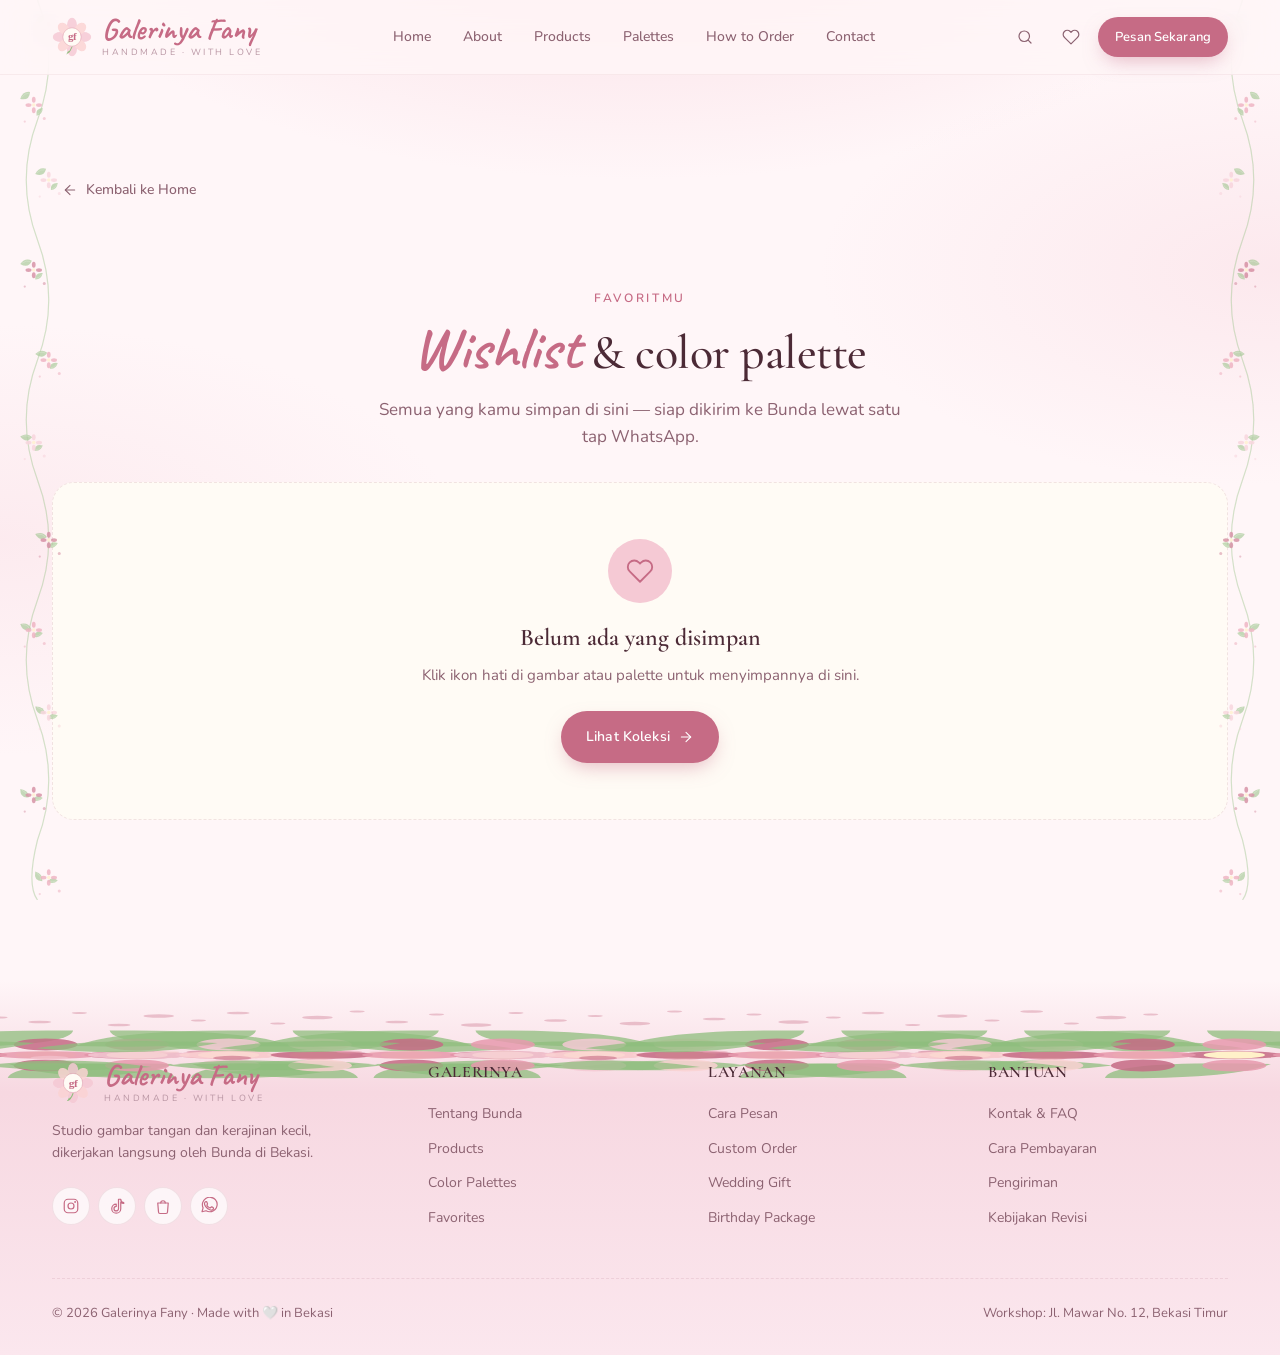
==== commit 7cadc4c9: "Update favorites.html" ====
--- a/favorites.html
+++ b/favorites.html
@@ -11,14 +11,14 @@
 </head>
 <body>
 
-<div class="side-garden left"><img src="side-garden.svg" style="width:100%;height:100%" alt=""></div>
-<div class="side-garden right"><img src="side-garden.svg" style="width:100%;height:100%" alt=""></div>
+<div class="side-garden left"><img src="images/decorations/side-garden.svg" style="width:100%;height:100%" alt=""></div>
+<div class="side-garden right"><img src="images/decorations/side-garden.svg" style="width:100%;height:100%" alt=""></div>
 
 <!-- ═══════════════════ NAVBAR ═══════════════════ -->
 <nav class="navbar">
   <div class="navbar-inner">
     <a href="index.html" class="logo">
-      <img src="logo.svg" width="40" height="40" alt="logo">
+      <img src="images/logo.svg" width="40" height="40" alt="logo">
       <div>
         <div class="logo-text">Galerinya Fany</div>
         <div class="logo-sub">handmade · with love</div>
@@ -67,46 +67,47 @@
 
 <!-- ═══════════════════ FOOTER ═══════════════════ -->
 <footer class="footer">
-  <div style="position:absolute;top:0;left:0;right:0"><img src="floral-border.svg" style="width:100%;display:block" alt=""></div>
+  <div style="position:absolute;top:0;left:0;right:0"><img src="images/decorations/floral-border.svg" style="width:100%;display:block" alt=""></div>
   <div class="wrap" style="position:relative">
     <div class="footer-grid">
       <div>
         <div class="logo" style="cursor:default">
-          <img src="logo.svg" width="42" height="42" alt="logo">
+          <img src="images/logo.svg" width="42" height="42" alt="logo">
           <div><div class="logo-text">Galerinya Fany</div><div class="logo-sub">handmade · with love</div></div>
         </div>
-        <p class="footer-tag">Studio gambar tangan dan kerajinan kecil, dikerjakan langsung oleh Bunda di Bogor. Setiap pesanan dibuat satu per satu — tidak ada yang sama persis.</p>
+        <p class="footer-tag">Studio gambar tangan dan kerajinan kecil, dikerjakan langsung oleh Bunda di Bekasi.</p>
         <div class="footer-social">
-          <a href="https://instagram.com/galerinyafany" aria-label="Instagram" id="ft-ig"></a>
-          <a href="https://tiktok.com/@fanyhann" aria-label="TikTok" id="ft-tt"></a>
-          <a href="https://wa.me/+6283115875068" aria-label="WhatsApp" id="ft-wa"></a>
+          <a href="#" aria-label="Instagram" id="ft-ig"></a>
+          <a href="#" aria-label="TikTok" id="ft-tt"></a>
+          <a href="#" aria-label="Shopee" id="ft-sp"></a>
+          <a href="#" aria-label="WhatsApp" id="ft-wa"></a>
         </div>
       </div>
       <div>
         <h4>Galerinya</h4>
         <ul>
-          <li><a href="#about" class="scroll-link">Tentang Bunda</a></li>
-          <li><a href="#products" class="scroll-link">Products</a></li>
-          <li><a href="#palettes" class="scroll-link">Color Palettes</a></li>
+          <li><a href="index.html#about">Tentang Bunda</a></li>
+          <li><a href="index.html#products">Products</a></li>
+          <li><a href="index.html#palettes">Color Palettes</a></li>
           <li><a href="favorites.html">Favorites</a></li>
         </ul>
       </div>
       <div>
         <h4>Layanan</h4>
         <ul>
-          <li><a href="#order" class="scroll-link">Cara Pesan</a></li>
-          <li><a href="#contact" class="scroll-link">Custom Order</a></li>
-          <li><a href="#products" class="scroll-link">Wedding Gift</a></li>
-          <li><a href="#products" class="scroll-link">Birthday Package</a></li>
+          <li><a href="index.html#order">Cara Pesan</a></li>
+          <li><a href="#">Custom Order</a></li>
+          <li><a href="#">Wedding Gift</a></li>
+          <li><a href="#">Birthday Package</a></li>
         </ul>
       </div>
       <div>
         <h4>Bantuan</h4>
         <ul>
-          <li><a href="#contact" class="scroll-link">Kontak &amp; FAQ</a></li>
-          <li><a href="#contact" class="scroll-link">Cara Pembayaran</a></li>
-          <li><a href="#contact" class="scroll-link">Pengiriman</a></li>
-          <li><a href="#contact"class="scroll-link">Kebijakan Revisi</a></li>
+          <li><a href="index.html#contact">Kontak &amp; FAQ</a></li>
+          <li><a href="index.html#contact">Cara Pembayaran</a></li>
+          <li><a href="#">Pengiriman</a></li>
+          <li><a href="#">Kebijakan Revisi</a></li>
         </ul>
       </div>
     </div>
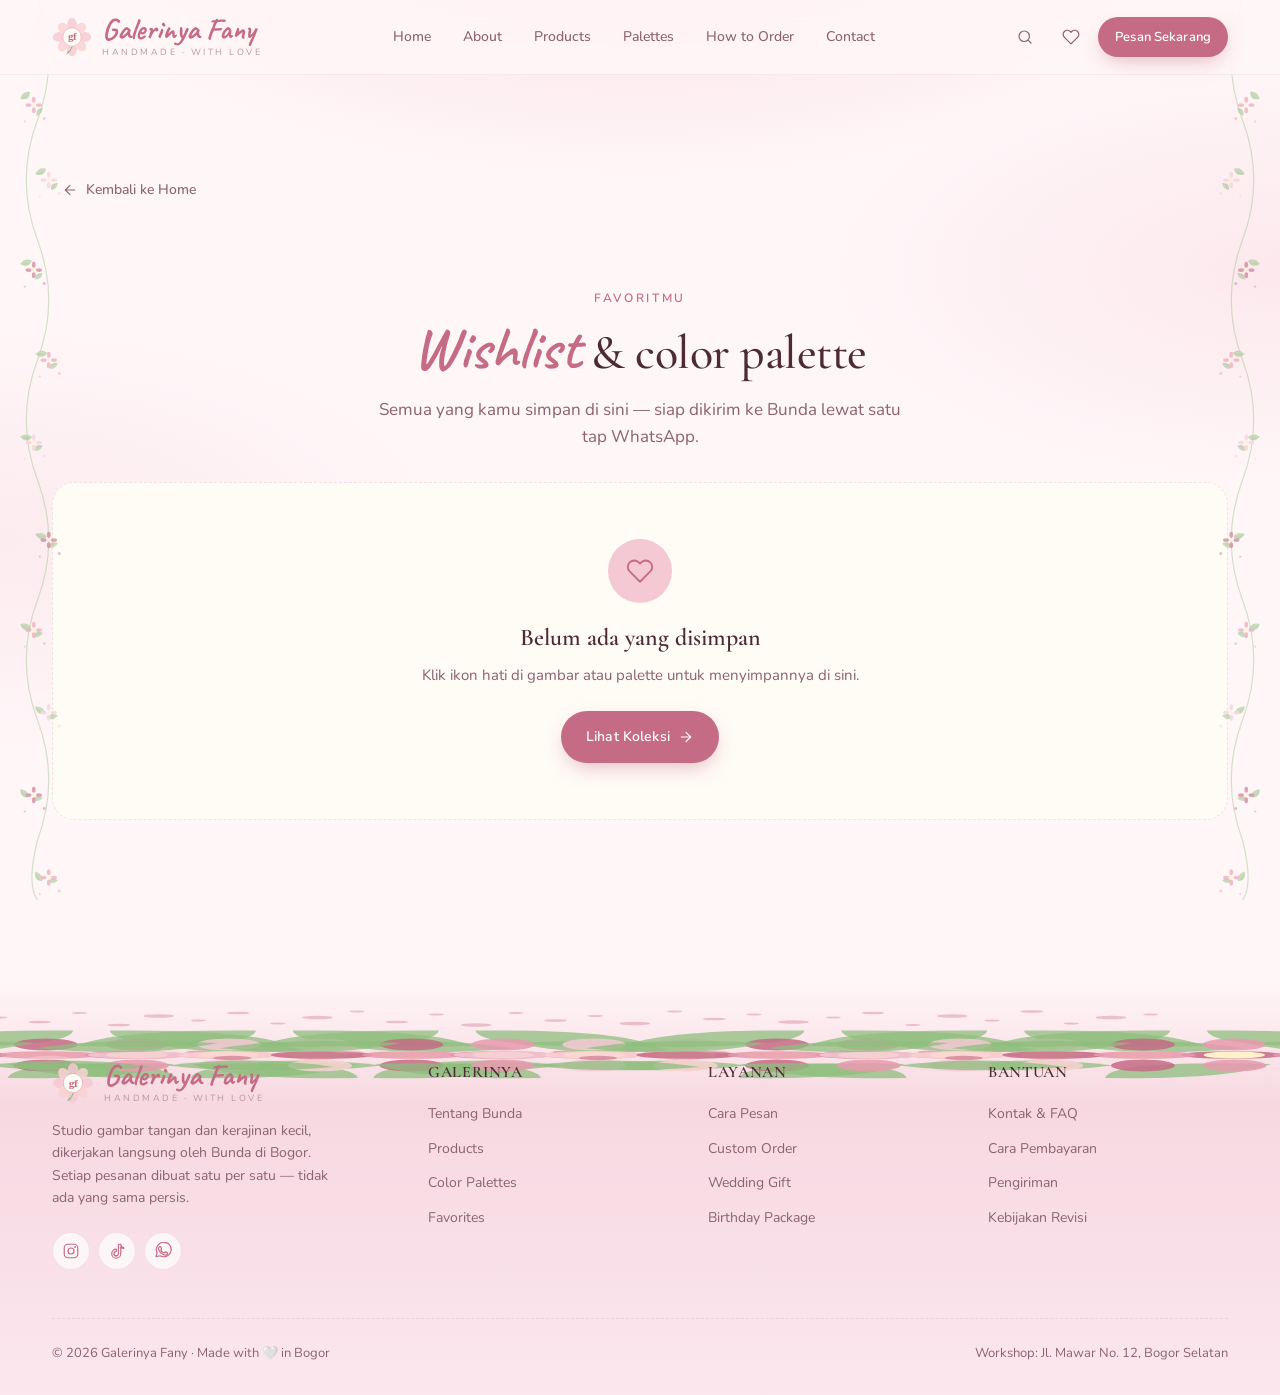
==== commit 3a84bd38: "Update favorites.html" ====
--- a/favorites.html
+++ b/favorites.html
@@ -75,45 +75,44 @@
           <img src="images/logo.svg" width="42" height="42" alt="logo">
           <div><div class="logo-text">Galerinya Fany</div><div class="logo-sub">handmade · with love</div></div>
         </div>
-        <p class="footer-tag">Studio gambar tangan dan kerajinan kecil, dikerjakan langsung oleh Bunda di Bekasi.</p>
-        <div class="footer-social">
-          <a href="#" aria-label="Instagram" id="ft-ig"></a>
-          <a href="#" aria-label="TikTok" id="ft-tt"></a>
-          <a href="#" aria-label="Shopee" id="ft-sp"></a>
-          <a href="#" aria-label="WhatsApp" id="ft-wa"></a>
-        </div>
+        <p class="footer-tag">Studio gambar tangan dan kerajinan kecil, dikerjakan langsung oleh Bunda di Bogor. Setiap pesanan dibuat satu per satu — tidak ada yang sama persis.</p>
+      <div class="footer-social">
+        <a href="https://instagram.com/galerinyafany" aria-label="Instagram" id="ft-ig"></a>
+        <a href="https://tiktok.com/@fanyhann" aria-label="TikTok" id="ft-tt"></a>
+        <a href="https://wa.me/+6283115875068" aria-label="WhatsApp" id="ft-wa"></a>
       </div>
-      <div>
-        <h4>Galerinya</h4>
-        <ul>
-          <li><a href="index.html#about">Tentang Bunda</a></li>
-          <li><a href="index.html#products">Products</a></li>
-          <li><a href="index.html#palettes">Color Palettes</a></li>
-          <li><a href="favorites.html">Favorites</a></li>
-        </ul>
-      </div>
-      <div>
-        <h4>Layanan</h4>
-        <ul>
-          <li><a href="index.html#order">Cara Pesan</a></li>
-          <li><a href="#">Custom Order</a></li>
-          <li><a href="#">Wedding Gift</a></li>
-          <li><a href="#">Birthday Package</a></li>
-        </ul>
-      </div>
-      <div>
-        <h4>Bantuan</h4>
-        <ul>
-          <li><a href="index.html#contact">Kontak &amp; FAQ</a></li>
-          <li><a href="index.html#contact">Cara Pembayaran</a></li>
-          <li><a href="#">Pengiriman</a></li>
-          <li><a href="#">Kebijakan Revisi</a></li>
-        </ul>
-      </div>
-    </div>
+    </div>
+    <div>
+      <h4>Galerinya</h4>
+      <ul>
+        <li><a href="#about" class="scroll-link">Tentang Bunda</a></li>
+        <li><a href="#products" class="scroll-link">Products</a></li>
+        <li><a href="#palettes" class="scroll-link">Color Palettes</a></li>
+        <li><a href="favorites.html">Favorites</a></li>
+      </ul>
+    </div>
+    <div>
+      <h4>Layanan</h4>
+      <ul>
+        <li><a href="#order" class="scroll-link">Cara Pesan</a></li>
+        <li><a href="#contact" class="scroll-link">Custom Order</a></li>
+        <li><a href="#products" class="scroll-link">Wedding Gift</a></li>
+        <li><a href="#products" class="scroll-link">Birthday Package</a></li>
+      </ul>
+    </div>
+    <div>
+      <h4>Bantuan</h4>
+      <ul>
+        <li><a href="#contact" class="scroll-link">Kontak &amp; FAQ</a></li>
+        <li><a href="#contact" class="scroll-link">Cara Pembayaran</a></li>
+        <li><a href="#contact" class="scroll-link">Pengiriman</a></li>
+        <li><a href="#contact" class="scroll-link">Kebijakan Revisi</a></li>
+      </ul>
+    </div>
+  </div>
     <div class="footer-bottom">
-      <div>© 2026 Galerinya Fany · Made with 🤍 in Bekasi</div>
-      <div>Workshop: Jl. Mawar No. 12, Bekasi Timur</div>
+      <div>© 2026 Galerinya Fany · Made with 🤍 in Bogor</div>
+      <div>Workshop: Jl. Mawar No. 12, Bogor Selatan</div>
     </div>
   </div>
 </footer>
@@ -130,7 +129,6 @@
   // Footer icons
   document.getElementById('ft-ig').innerHTML = icon('instagram',18);
   document.getElementById('ft-tt').innerHTML = icon('tiktok',18);
-  document.getElementById('ft-sp').innerHTML = icon('shopee',18);
   document.getElementById('ft-wa').innerHTML = icon('whatsapp',18);
 
   // Tombol kembali
